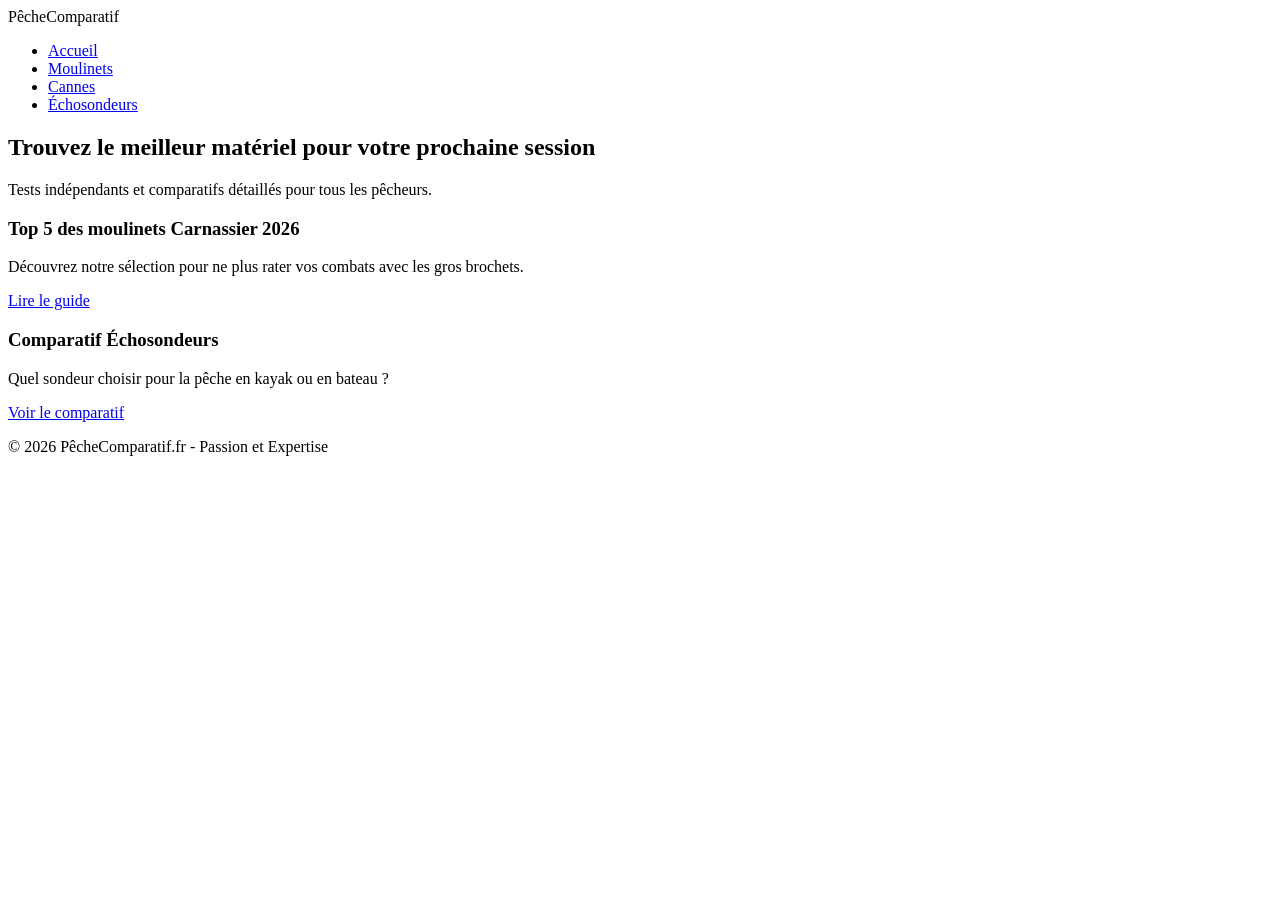
==== index.html @ f6b507af "Ajout de la page accueil" ====
<!DOCTYPE html>
<html lang="fr">
<head>
    <meta charset="UTF-8">
    <meta name="viewport" content="width=device-width, initial-scale=1.0">
    <title>Pêche Comparatif - Le guide du matériel de pêche</title>
    <meta name="description" content="Comparatifs et avis sur le meilleur matériel de pêche : cannes, moulinets et échosondeurs.">
    <!-- Lien vers le CSS dans le dossier assets -->
    <link rel="stylesheet" href="assets/css/style.css">
</head>
<body>

    <header>
        <nav>
            <div class="logo">Pêche<span>Comparatif</span></div>
            <ul>
                <li><a href="#">Accueil</a></li>
                <li><a href="#">Moulinets</a></li>
                <li><a href="#">Cannes</a></li>
                <li><a href="#">Échosondeurs</a></li>
            </ul>
        </nav>
    </header>

    <main>
        <section class="hero">
            <h1>Trouvez le meilleur matériel pour votre prochaine session</h1>
            <p>Tests indépendants et comparatifs détaillés pour tous les pêcheurs.</p>
        </section>

        <section class="articles-grid">
            <!-- Article 1 -->
            <article class="card">
                <div class="card-img" style="background-color: #ddd;">
                    <!-- <img src="assets/img/produits/moulinet.jpg" alt="Moulinet"> -->
                </div>
                <div class="card-content">
                    <h3>Top 5 des moulinets Carnassier 2026</h3>
                    <p>Découvrez notre sélection pour ne plus rater vos combats avec les gros brochets.</p>
                    <a href="articles/meilleur-moulinet-brochet.html" class="btn">Lire le guide</a>
                </div>
            </article>

            <!-- Article 2 -->
            <article class="card">
                <div class="card-img" style="background-color: #ccc;"></div>
                <div class="card-content">
                    <h3>Comparatif Échosondeurs</h3>
                    <p>Quel sondeur choisir pour la pêche en kayak ou en bateau ?</p>
                    <a href="#" class="btn">Voir le comparatif</a>
                </div>
            </article>
        </section>
    </main>

    <footer>
        <p>&copy; 2026 PêcheComparatif.fr - Passion et Expertise</p>
    </footer>

</body>
</html>
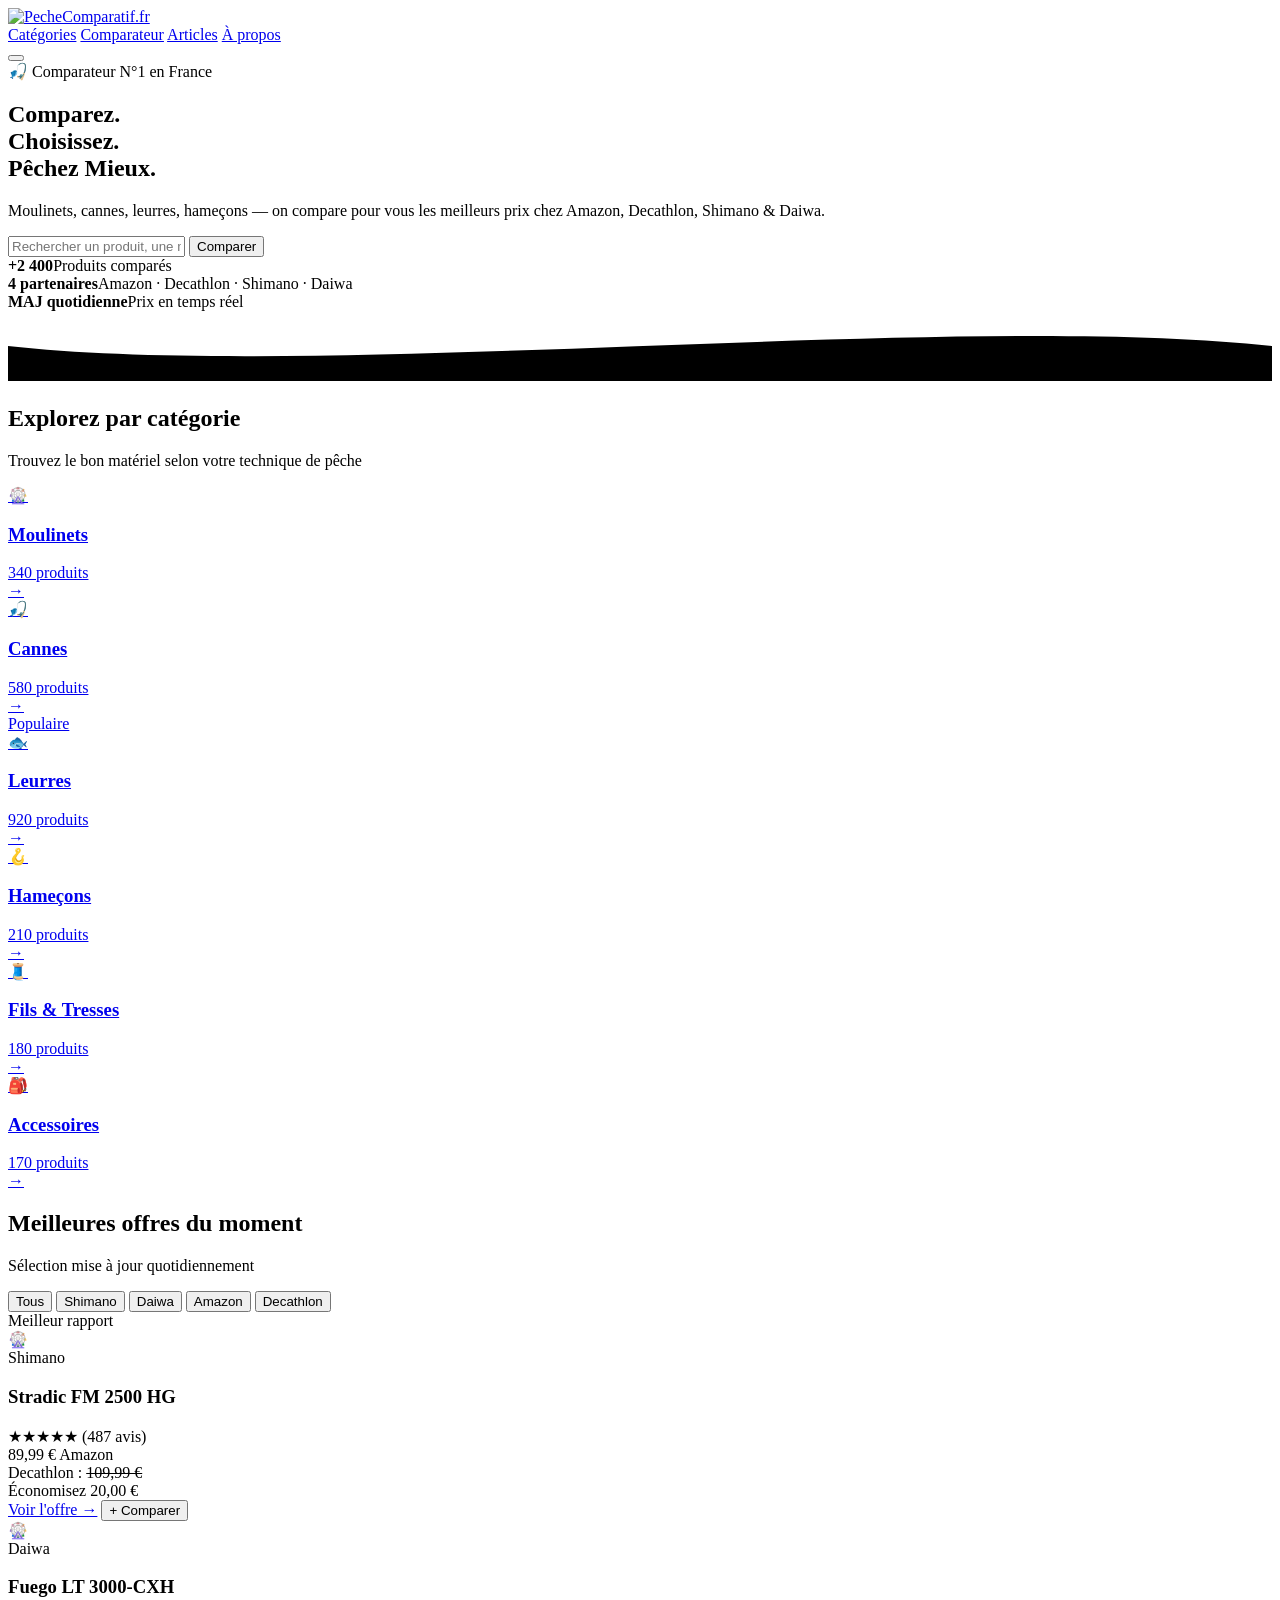
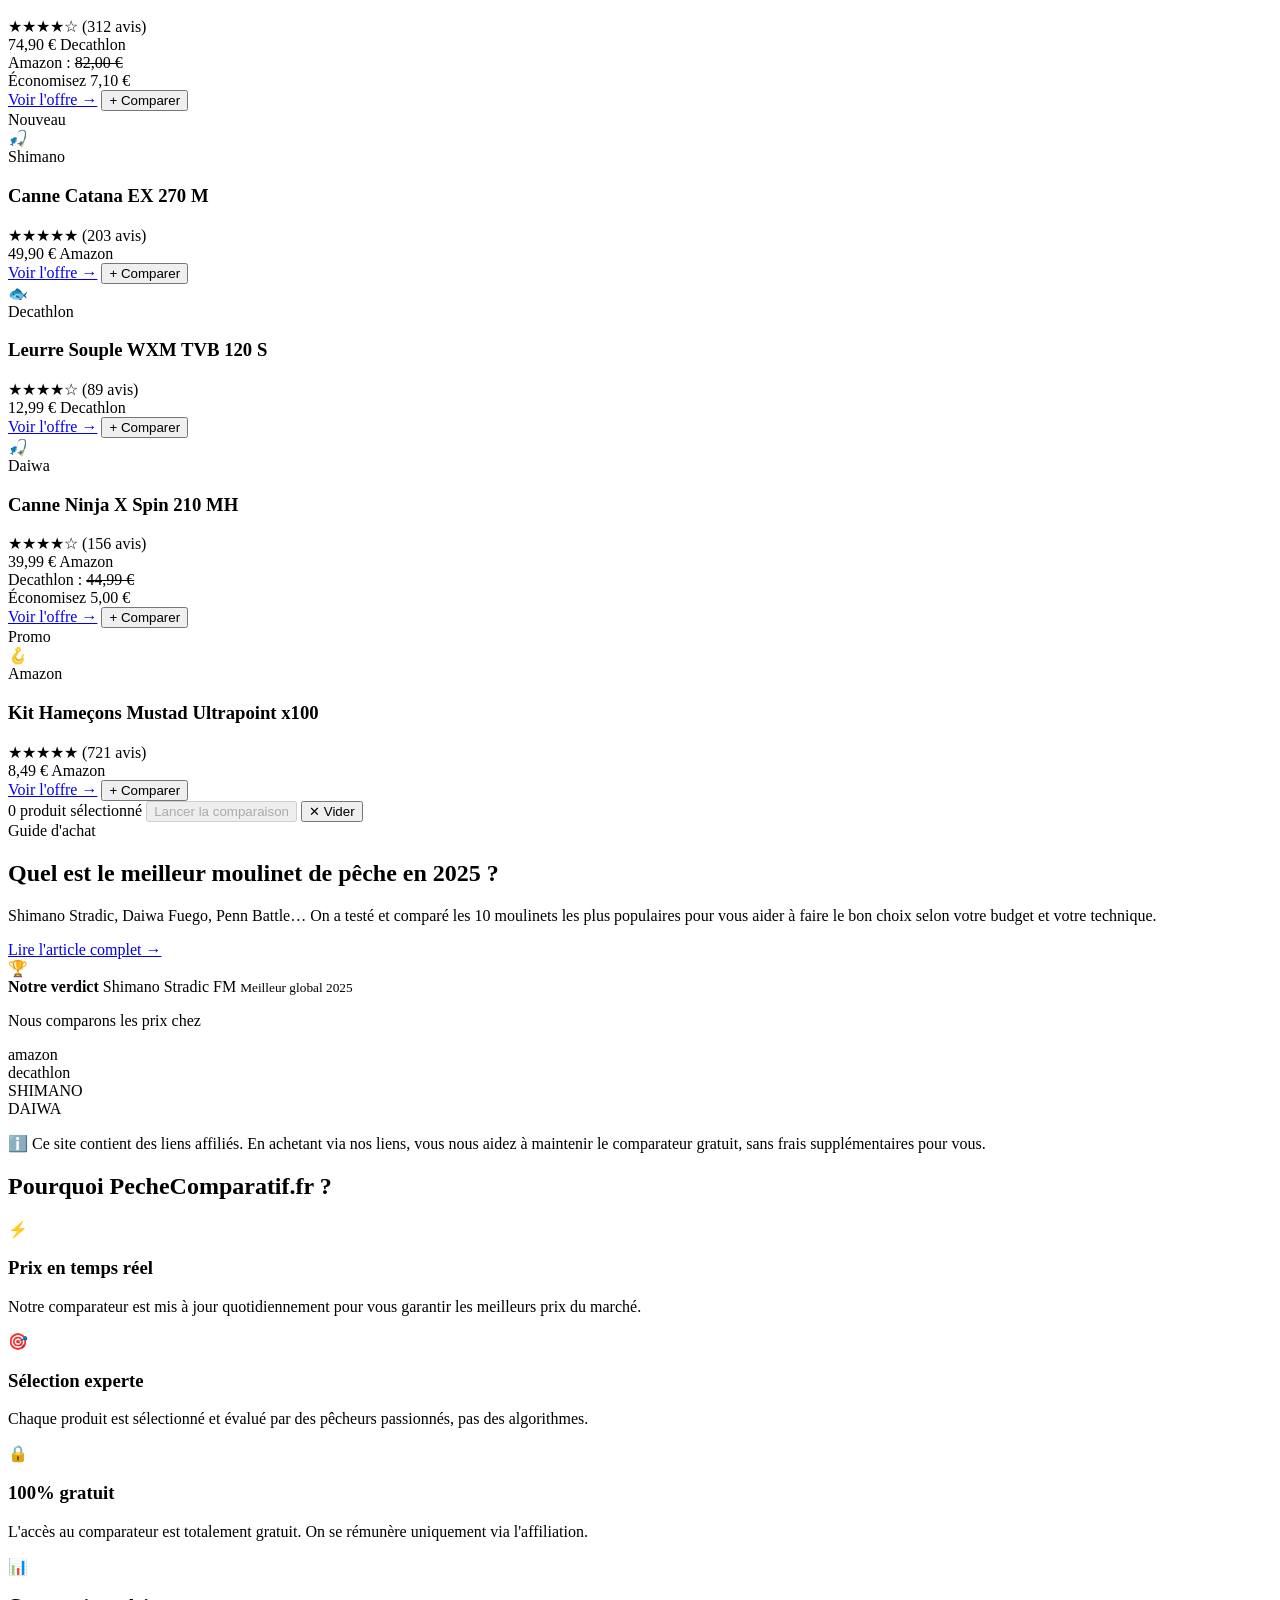
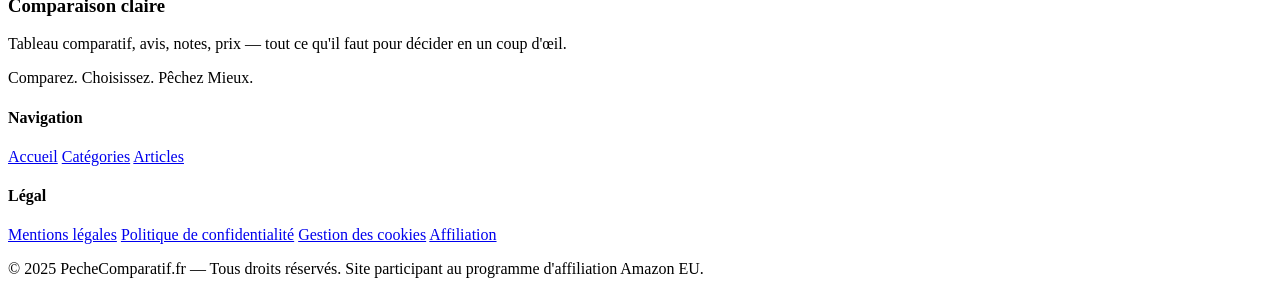
==== commit b51b51b0: "structuration initiale" ====
--- a/index.html
+++ b/index.html
@@ -1,61 +1,430 @@
 <!DOCTYPE html>
 <html lang="fr">
 <head>
-    <meta charset="UTF-8">
-    <meta name="viewport" content="width=device-width, initial-scale=1.0">
-    <title>Pêche Comparatif - Le guide du matériel de pêche</title>
-    <meta name="description" content="Comparatifs et avis sur le meilleur matériel de pêche : cannes, moulinets et échosondeurs.">
-    <!-- Lien vers le CSS dans le dossier assets -->
-    <link rel="stylesheet" href="assets/css/style.css">
+  <meta charset="UTF-8" />
+  <meta name="viewport" content="width=device-width, initial-scale=1.0" />
+  <title>PecheComparatif.fr — Comparez. Choisissez. Pêchez Mieux.</title>
+  <meta name="description" content="Le meilleur comparateur de matériel de pêche : moulinets, cannes, leurres. Comparez les prix Amazon, Decathlon, Shimano, Daiwa." />
+  <link rel="preconnect" href="https://fonts.googleapis.com" />
+  <link rel="preconnect" href="https://fonts.gstatic.com" crossorigin />
+  <link href="https://fonts.googleapis.com/css2?family=Barlow+Condensed:ital,wght@0,400;0,600;0,700;0,900;1,700&family=Barlow:wght@400;500;600&display=swap" rel="stylesheet" />
+  <link rel="stylesheet" href="assets/css/style.css" />
 </head>
 <body>
 
-    <header>
-        <nav>
-            <div class="logo">Pêche<span>Comparatif</span></div>
-            <ul>
-                <li><a href="#">Accueil</a></li>
-                <li><a href="#">Moulinets</a></li>
-                <li><a href="#">Cannes</a></li>
-                <li><a href="#">Échosondeurs</a></li>
-            </ul>
-        </nav>
-    </header>
-
-    <main>
-        <section class="hero">
-            <h1>Trouvez le meilleur matériel pour votre prochaine session</h1>
-            <p>Tests indépendants et comparatifs détaillés pour tous les pêcheurs.</p>
-        </section>
-
-        <section class="articles-grid">
-            <!-- Article 1 -->
-            <article class="card">
-                <div class="card-img" style="background-color: #ddd;">
-                    <!-- <img src="assets/img/produits/moulinet.jpg" alt="Moulinet"> -->
-                </div>
-                <div class="card-content">
-                    <h3>Top 5 des moulinets Carnassier 2026</h3>
-                    <p>Découvrez notre sélection pour ne plus rater vos combats avec les gros brochets.</p>
-                    <a href="articles/meilleur-moulinet-brochet.html" class="btn">Lire le guide</a>
-                </div>
-            </article>
-
-            <!-- Article 2 -->
-            <article class="card">
-                <div class="card-img" style="background-color: #ccc;"></div>
-                <div class="card-content">
-                    <h3>Comparatif Échosondeurs</h3>
-                    <p>Quel sondeur choisir pour la pêche en kayak ou en bateau ?</p>
-                    <a href="#" class="btn">Voir le comparatif</a>
-                </div>
-            </article>
-        </section>
-    </main>
-
-    <footer>
-        <p>&copy; 2026 PêcheComparatif.fr - Passion et Expertise</p>
-    </footer>
-
+  <!-- ═══════════════════════════════════════════
+       HEADER / NAV
+  ═══════════════════════════════════════════ -->
+  <header class="site-header">
+    <div class="container header-inner">
+      <a href="index.html" class="logo-link">
+        <img src="assets/img/logo/logo.png" alt="PecheComparatif.fr" class="logo" />
+      </a>
+      <nav class="main-nav" id="main-nav">
+        <a href="#categories">Catégories</a>
+        <a href="#comparateur">Comparateur</a>
+        <a href="articles/meilleur-mouli.html">Articles</a>
+        <a href="#apropos">À propos</a>
+      </nav>
+      <button class="nav-toggle" id="nav-toggle" aria-label="Menu">
+        <span></span><span></span><span></span>
+      </button>
+    </div>
+  </header>
+
+  <!-- ═══════════════════════════════════════════
+       HERO
+  ═══════════════════════════════════════════ -->
+  <section class="hero">
+    <div class="hero-bg-pattern"></div>
+    <div class="container hero-inner">
+      <div class="hero-badge">🎣 Comparateur N°1 en France</div>
+      <h1 class="hero-title">
+        Comparez.<br />
+        <span class="accent">Choisissez.</span><br />
+        Pêchez Mieux.
+      </h1>
+      <p class="hero-sub">
+        Moulinets, cannes, leurres, hameçons — on compare pour vous les meilleurs prix
+        chez Amazon, Decathlon, Shimano &amp; Daiwa.
+      </p>
+      <div class="hero-search">
+        <input type="text" id="search-input" placeholder="Rechercher un produit, une marque…" autocomplete="off" />
+        <button class="btn-primary" id="search-btn">Comparer</button>
+      </div>
+      <div class="hero-stats">
+        <div class="stat"><strong>+2 400</strong><span>Produits comparés</span></div>
+        <div class="stat-sep"></div>
+        <div class="stat"><strong>4 partenaires</strong><span>Amazon · Decathlon · Shimano · Daiwa</span></div>
+        <div class="stat-sep"></div>
+        <div class="stat"><strong>MAJ quotidienne</strong><span>Prix en temps réel</span></div>
+      </div>
+    </div>
+    <div class="hero-wave">
+      <svg viewBox="0 0 1440 80" preserveAspectRatio="none"><path d="M0,40 C360,80 1080,0 1440,40 L1440,80 L0,80 Z" fill="var(--bg)"/></svg>
+    </div>
+  </section>
+
+  <!-- ═══════════════════════════════════════════
+       CATÉGORIES
+  ═══════════════════════════════════════════ -->
+  <section class="section categories" id="categories">
+    <div class="container">
+      <div class="section-header">
+        <h2>Explorez par catégorie</h2>
+        <p>Trouvez le bon matériel selon votre technique de pêche</p>
+      </div>
+      <div class="categories-grid">
+        <a href="#" class="cat-card" data-cat="moulinets">
+          <div class="cat-icon">🎡</div>
+          <h3>Moulinets</h3>
+          <span class="cat-count">340 produits</span>
+          <div class="cat-arrow">→</div>
+        </a>
+        <a href="#" class="cat-card" data-cat="cannes">
+          <div class="cat-icon">🎣</div>
+          <h3>Cannes</h3>
+          <span class="cat-count">580 produits</span>
+          <div class="cat-arrow">→</div>
+        </a>
+        <a href="#" class="cat-card featured" data-cat="leurres">
+          <div class="cat-badge">Populaire</div>
+          <div class="cat-icon">🐟</div>
+          <h3>Leurres</h3>
+          <span class="cat-count">920 produits</span>
+          <div class="cat-arrow">→</div>
+        </a>
+        <a href="#" class="cat-card" data-cat="hamecons">
+          <div class="cat-icon">🪝</div>
+          <h3>Hameçons</h3>
+          <span class="cat-count">210 produits</span>
+          <div class="cat-arrow">→</div>
+        </a>
+        <a href="#" class="cat-card" data-cat="fils">
+          <div class="cat-icon">🧵</div>
+          <h3>Fils &amp; Tresses</h3>
+          <span class="cat-count">180 produits</span>
+          <div class="cat-arrow">→</div>
+        </a>
+        <a href="#" class="cat-card" data-cat="accessoires">
+          <div class="cat-icon">🎒</div>
+          <h3>Accessoires</h3>
+          <span class="cat-count">170 produits</span>
+          <div class="cat-arrow">→</div>
+        </a>
+      </div>
+    </div>
+  </section>
+
+  <!-- ═══════════════════════════════════════════
+       COMPARATEUR PRODUITS (section dynamique)
+  ═══════════════════════════════════════════ -->
+  <section class="section comparateur-section" id="comparateur">
+    <div class="container">
+      <div class="section-header">
+        <h2>Meilleures offres du moment</h2>
+        <p>Sélection mise à jour quotidiennement</p>
+      </div>
+
+      <!-- Filtres -->
+      <div class="filters-bar">
+        <button class="filter-btn active" data-filter="all">Tous</button>
+        <button class="filter-btn" data-filter="shimano">Shimano</button>
+        <button class="filter-btn" data-filter="daiwa">Daiwa</button>
+        <button class="filter-btn" data-filter="amazon">Amazon</button>
+        <button class="filter-btn" data-filter="decathlon">Decathlon</button>
+      </div>
+
+      <!-- Grille produits -->
+      <div class="products-grid" id="products-grid">
+
+        <!-- Carte produit 1 -->
+        <article class="product-card" data-brand="shimano">
+          <div class="product-badge best">Meilleur rapport</div>
+          <div class="product-img-wrap">
+            <img src="assets/img/produits/placeholder.jpg" alt="Shimano Stradic" class="product-img" onerror="this.style.display='none'" />
+            <div class="product-img-placeholder">🎡</div>
+          </div>
+          <div class="product-body">
+            <div class="product-brand shimano">Shimano</div>
+            <h3 class="product-name">Stradic FM 2500 HG</h3>
+            <div class="product-rating">
+              <span class="stars">★★★★★</span>
+              <span class="rating-count">(487 avis)</span>
+            </div>
+            <div class="product-prices">
+              <div class="price-best">
+                <span class="price-amount">89,99 €</span>
+                <span class="price-retailer">Amazon</span>
+              </div>
+              <div class="price-compare">
+                <span>Decathlon : <s>109,99 €</s></span>
+              </div>
+            </div>
+            <div class="product-saving">Économisez 20,00 €</div>
+          </div>
+          <div class="product-footer">
+            <a href="#" class="btn-product" rel="nofollow sponsored">Voir l'offre →</a>
+            <button class="btn-compare-add" title="Ajouter à la comparaison">+ Comparer</button>
+          </div>
+        </article>
+
+        <!-- Carte produit 2 -->
+        <article class="product-card" data-brand="daiwa">
+          <div class="product-img-wrap">
+            <div class="product-img-placeholder">🎡</div>
+          </div>
+          <div class="product-body">
+            <div class="product-brand daiwa">Daiwa</div>
+            <h3 class="product-name">Fuego LT 3000-CXH</h3>
+            <div class="product-rating">
+              <span class="stars">★★★★☆</span>
+              <span class="rating-count">(312 avis)</span>
+            </div>
+            <div class="product-prices">
+              <div class="price-best">
+                <span class="price-amount">74,90 €</span>
+                <span class="price-retailer">Decathlon</span>
+              </div>
+              <div class="price-compare">
+                <span>Amazon : <s>82,00 €</s></span>
+              </div>
+            </div>
+            <div class="product-saving">Économisez 7,10 €</div>
+          </div>
+          <div class="product-footer">
+            <a href="#" class="btn-product" rel="nofollow sponsored">Voir l'offre →</a>
+            <button class="btn-compare-add" title="Ajouter à la comparaison">+ Comparer</button>
+          </div>
+        </article>
+
+        <!-- Carte produit 3 -->
+        <article class="product-card" data-brand="shimano">
+          <div class="product-badge new">Nouveau</div>
+          <div class="product-img-wrap">
+            <div class="product-img-placeholder">🎣</div>
+          </div>
+          <div class="product-body">
+            <div class="product-brand shimano">Shimano</div>
+            <h3 class="product-name">Canne Catana EX 270 M</h3>
+            <div class="product-rating">
+              <span class="stars">★★★★★</span>
+              <span class="rating-count">(203 avis)</span>
+            </div>
+            <div class="product-prices">
+              <div class="price-best">
+                <span class="price-amount">49,90 €</span>
+                <span class="price-retailer">Amazon</span>
+              </div>
+            </div>
+          </div>
+          <div class="product-footer">
+            <a href="#" class="btn-product" rel="nofollow sponsored">Voir l'offre →</a>
+            <button class="btn-compare-add" title="Ajouter à la comparaison">+ Comparer</button>
+          </div>
+        </article>
+
+        <!-- Carte produit 4 -->
+        <article class="product-card" data-brand="decathlon">
+          <div class="product-img-wrap">
+            <div class="product-img-placeholder">🐟</div>
+          </div>
+          <div class="product-body">
+            <div class="product-brand decathlon">Decathlon</div>
+            <h3 class="product-name">Leurre Souple WXM TVB 120 S</h3>
+            <div class="product-rating">
+              <span class="stars">★★★★☆</span>
+              <span class="rating-count">(89 avis)</span>
+            </div>
+            <div class="product-prices">
+              <div class="price-best">
+                <span class="price-amount">12,99 €</span>
+                <span class="price-retailer">Decathlon</span>
+              </div>
+            </div>
+          </div>
+          <div class="product-footer">
+            <a href="#" class="btn-product" rel="nofollow sponsored">Voir l'offre →</a>
+            <button class="btn-compare-add" title="Ajouter à la comparaison">+ Comparer</button>
+          </div>
+        </article>
+
+        <!-- Carte produit 5 -->
+        <article class="product-card" data-brand="daiwa">
+          <div class="product-img-wrap">
+            <div class="product-img-placeholder">🎣</div>
+          </div>
+          <div class="product-body">
+            <div class="product-brand daiwa">Daiwa</div>
+            <h3 class="product-name">Canne Ninja X Spin 210 MH</h3>
+            <div class="product-rating">
+              <span class="stars">★★★★☆</span>
+              <span class="rating-count">(156 avis)</span>
+            </div>
+            <div class="product-prices">
+              <div class="price-best">
+                <span class="price-amount">39,99 €</span>
+                <span class="price-retailer">Amazon</span>
+              </div>
+              <div class="price-compare">
+                <span>Decathlon : <s>44,99 €</s></span>
+              </div>
+            </div>
+            <div class="product-saving">Économisez 5,00 €</div>
+          </div>
+          <div class="product-footer">
+            <a href="#" class="btn-product" rel="nofollow sponsored">Voir l'offre →</a>
+            <button class="btn-compare-add" title="Ajouter à la comparaison">+ Comparer</button>
+          </div>
+        </article>
+
+        <!-- Carte produit 6 -->
+        <article class="product-card" data-brand="amazon">
+          <div class="product-badge deal">Promo</div>
+          <div class="product-img-wrap">
+            <div class="product-img-placeholder">🪝</div>
+          </div>
+          <div class="product-body">
+            <div class="product-brand amazon">Amazon</div>
+            <h3 class="product-name">Kit Hameçons Mustad Ultrapoint x100</h3>
+            <div class="product-rating">
+              <span class="stars">★★★★★</span>
+              <span class="rating-count">(721 avis)</span>
+            </div>
+            <div class="product-prices">
+              <div class="price-best">
+                <span class="price-amount">8,49 €</span>
+                <span class="price-retailer">Amazon</span>
+              </div>
+            </div>
+          </div>
+          <div class="product-footer">
+            <a href="#" class="btn-product" rel="nofollow sponsored">Voir l'offre →</a>
+            <button class="btn-compare-add" title="Ajouter à la comparaison">+ Comparer</button>
+          </div>
+        </article>
+
+      </div>
+
+      <!-- Barre de comparaison flottante -->
+      <div class="compare-bar" id="compare-bar">
+        <div class="compare-bar-inner">
+          <span class="compare-count" id="compare-count">0 produit sélectionné</span>
+          <button class="btn-primary" id="compare-launch" disabled>Lancer la comparaison</button>
+          <button class="compare-clear" id="compare-clear">✕ Vider</button>
+        </div>
+      </div>
+
+    </div>
+  </section>
+
+  <!-- ═══════════════════════════════════════════
+       ARTICLE MIS EN AVANT
+  ═══════════════════════════════════════════ -->
+  <section class="section article-highlight">
+    <div class="container">
+      <div class="article-highlight-inner">
+        <div class="article-highlight-text">
+          <div class="label-tag">Guide d'achat</div>
+          <h2>Quel est le meilleur moulinet de pêche en 2025 ?</h2>
+          <p>Shimano Stradic, Daiwa Fuego, Penn Battle… On a testé et comparé les 10 moulinets les plus populaires pour vous aider à faire le bon choix selon votre budget et votre technique.</p>
+          <a href="articles/meilleur-mouli.html" class="btn-outline">Lire l'article complet →</a>
+        </div>
+        <div class="article-highlight-visual">
+          <div class="article-highlight-card">
+            <div class="ahc-emoji">🏆</div>
+            <div class="ahc-text">
+              <strong>Notre verdict</strong>
+              <span>Shimano Stradic FM</span>
+              <small>Meilleur global 2025</small>
+            </div>
+          </div>
+        </div>
+      </div>
+    </div>
+  </section>
+
+  <!-- ═══════════════════════════════════════════
+       PARTENAIRES / CONFIANCE
+  ═══════════════════════════════════════════ -->
+  <section class="section partners-section">
+    <div class="container">
+      <p class="partners-label">Nous comparons les prix chez</p>
+      <div class="partners-logos">
+        <div class="partner-logo amazon-logo">amazon</div>
+        <div class="partner-logo decathlon-logo">decathlon</div>
+        <div class="partner-logo shimano-logo">SHIMANO</div>
+        <div class="partner-logo daiwa-logo">DAIWA</div>
+      </div>
+      <p class="affiliate-notice">
+        ℹ️ Ce site contient des liens affiliés. En achetant via nos liens, vous nous aidez à maintenir le comparateur gratuit, sans frais supplémentaires pour vous.
+      </p>
+    </div>
+  </section>
+
+  <!-- ═══════════════════════════════════════════
+       POURQUOI NOUS
+  ═══════════════════════════════════════════ -->
+  <section class="section why-section" id="apropos">
+    <div class="container">
+      <div class="section-header">
+        <h2>Pourquoi PecheComparatif.fr ?</h2>
+      </div>
+      <div class="why-grid">
+        <div class="why-card">
+          <div class="why-icon">⚡</div>
+          <h3>Prix en temps réel</h3>
+          <p>Notre comparateur est mis à jour quotidiennement pour vous garantir les meilleurs prix du marché.</p>
+        </div>
+        <div class="why-card">
+          <div class="why-icon">🎯</div>
+          <h3>Sélection experte</h3>
+          <p>Chaque produit est sélectionné et évalué par des pêcheurs passionnés, pas des algorithmes.</p>
+        </div>
+        <div class="why-card">
+          <div class="why-icon">🔒</div>
+          <h3>100% gratuit</h3>
+          <p>L'accès au comparateur est totalement gratuit. On se rémunère uniquement via l'affiliation.</p>
+        </div>
+        <div class="why-card">
+          <div class="why-icon">📊</div>
+          <h3>Comparaison claire</h3>
+          <p>Tableau comparatif, avis, notes, prix — tout ce qu'il faut pour décider en un coup d'œil.</p>
+        </div>
+      </div>
+    </div>
+  </section>
+
+  <!-- ═══════════════════════════════════════════
+       FOOTER
+  ═══════════════════════════════════════════ -->
+  <footer class="site-footer">
+    <div class="container footer-inner">
+      <div class="footer-brand">
+        <img src="assets/img/logo/logo.png" alt="PecheComparatif.fr" class="footer-logo" onerror="this.style.display='none'" />
+        <p>Comparez. Choisissez. Pêchez Mieux.</p>
+      </div>
+      <div class="footer-links">
+        <h4>Navigation</h4>
+        <a href="index.html">Accueil</a>
+        <a href="#categories">Catégories</a>
+        <a href="articles/meilleur-mouli.html">Articles</a>
+      </div>
+      <div class="footer-links">
+        <h4>Légal</h4>
+        <a href="#">Mentions légales</a>
+        <a href="#">Politique de confidentialité</a>
+        <a href="#">Gestion des cookies</a>
+        <a href="#">Affiliation</a>
+      </div>
+    </div>
+    <div class="footer-bottom">
+      <div class="container">
+        <p>© 2025 PecheComparatif.fr — Tous droits réservés. Site participant au programme d'affiliation Amazon EU.</p>
+      </div>
+    </div>
+  </footer>
+
+  <script src="assets/js/main.js"></script>
 </body>
-</html>+</html>
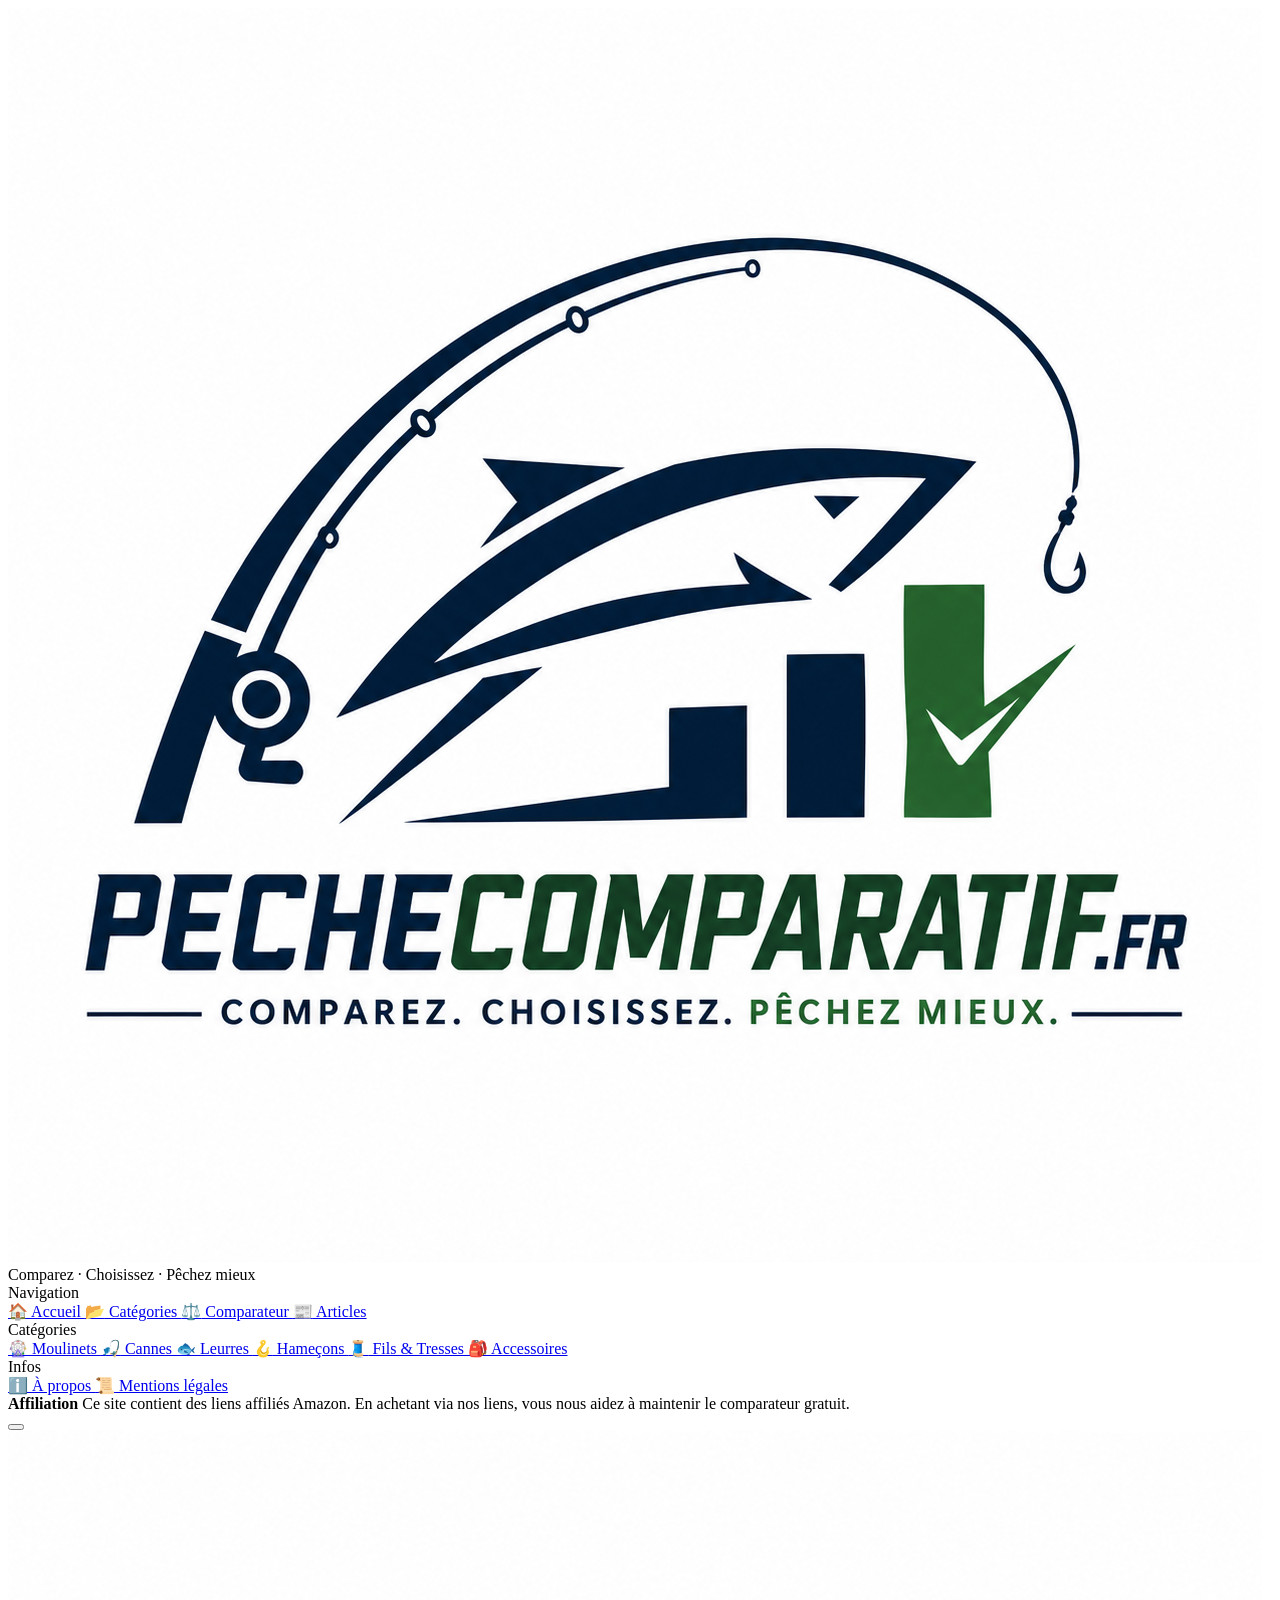
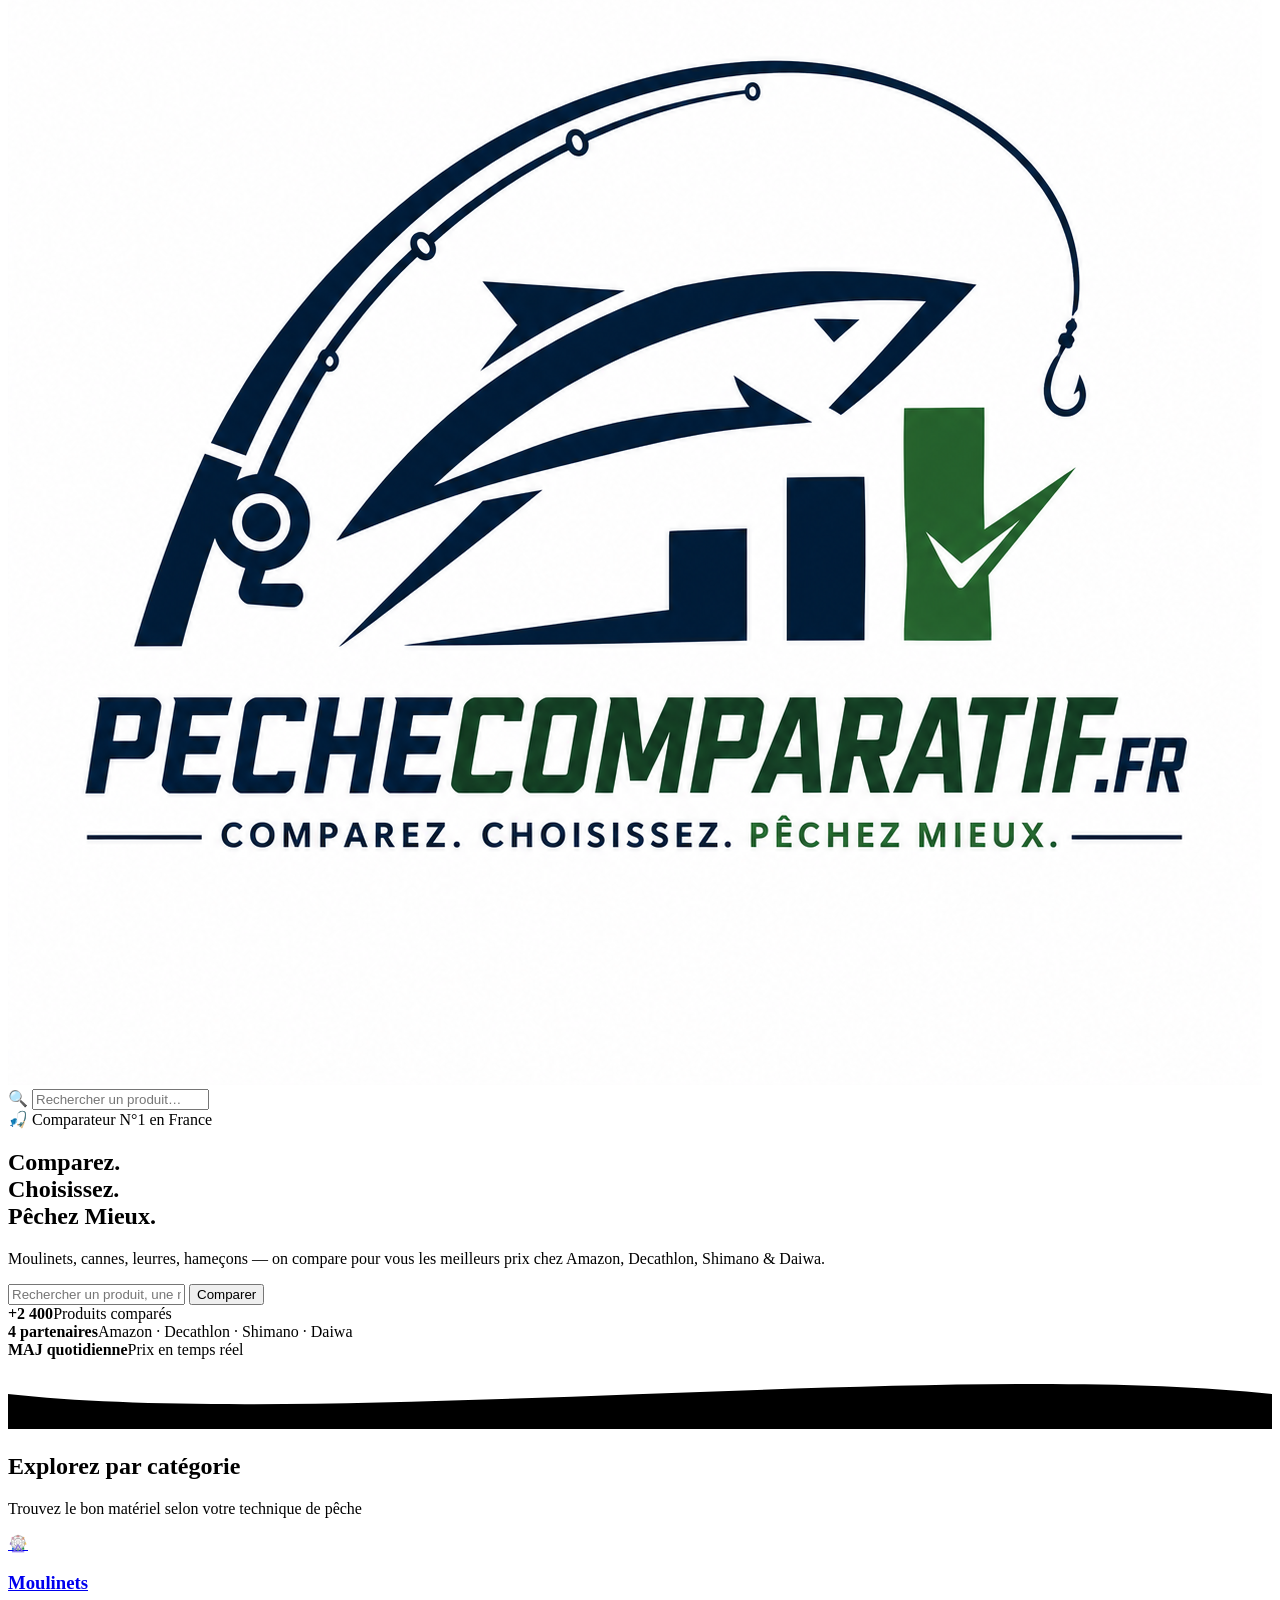
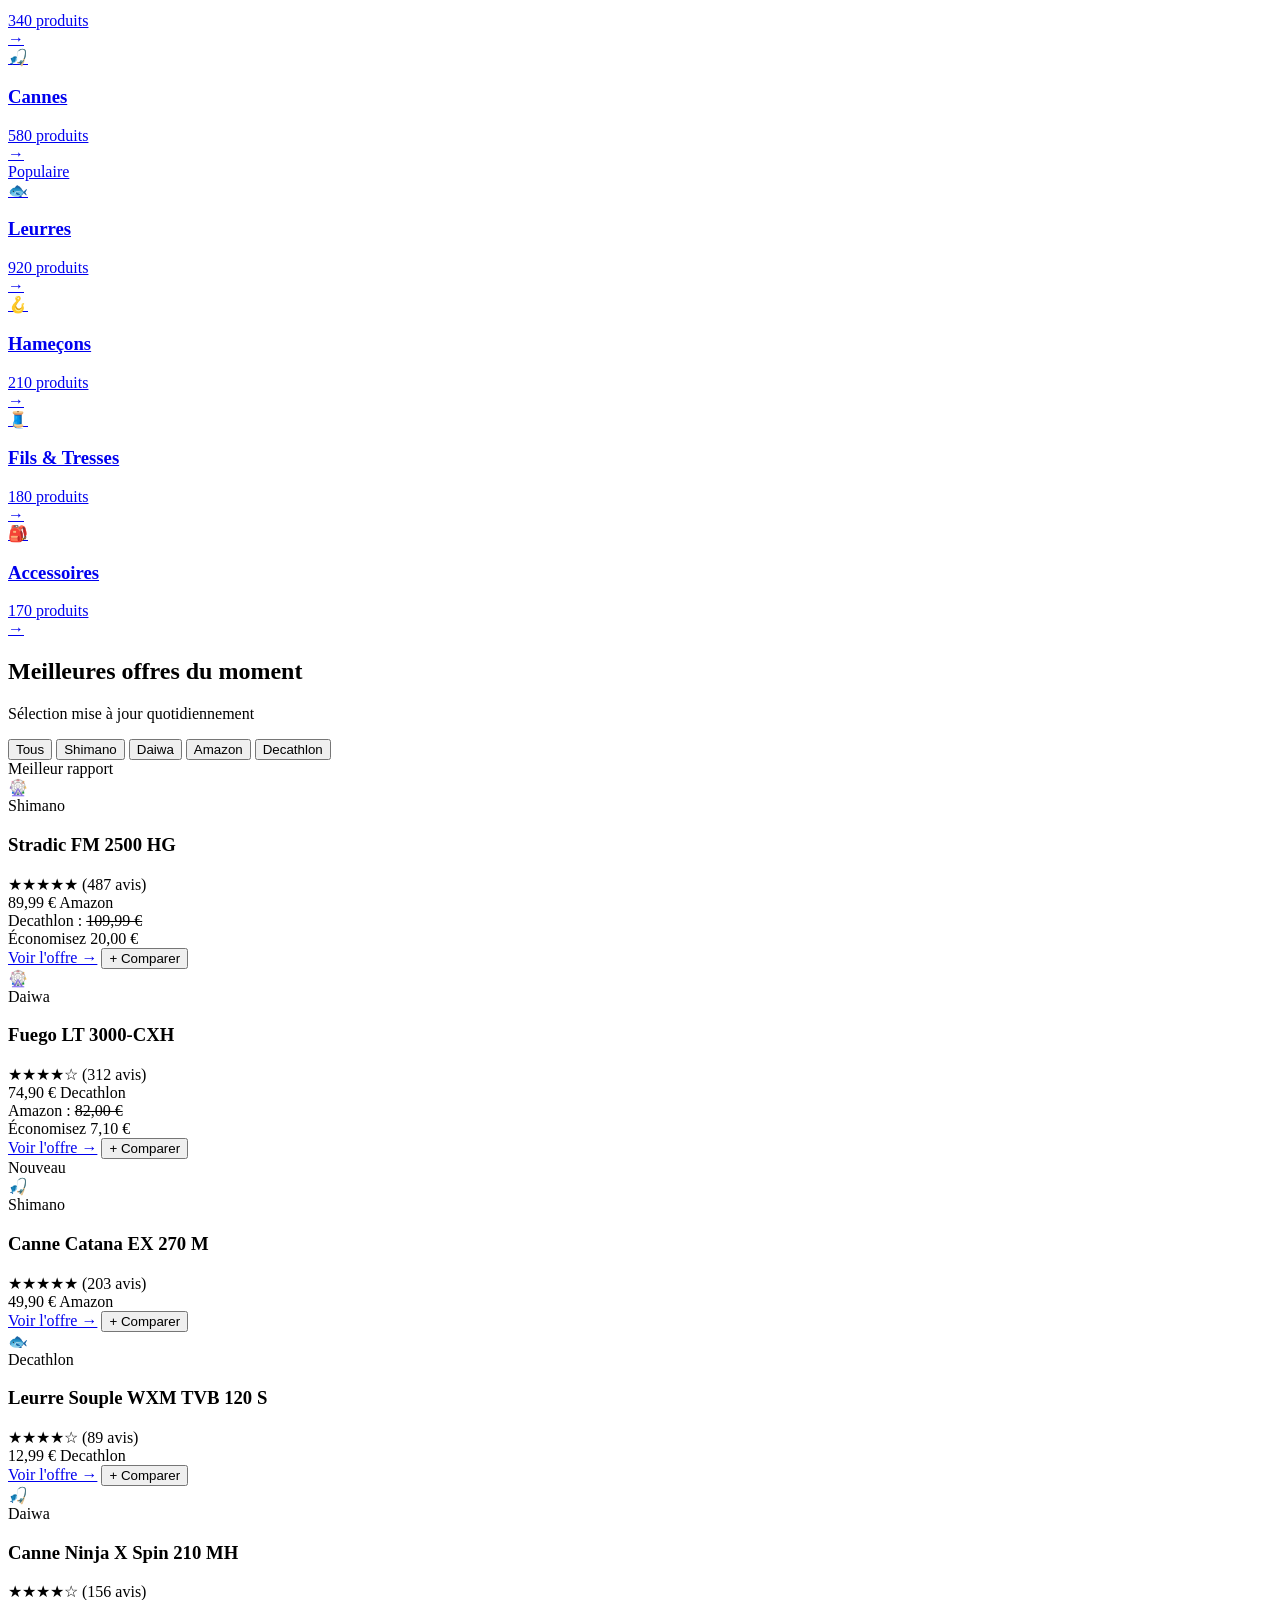
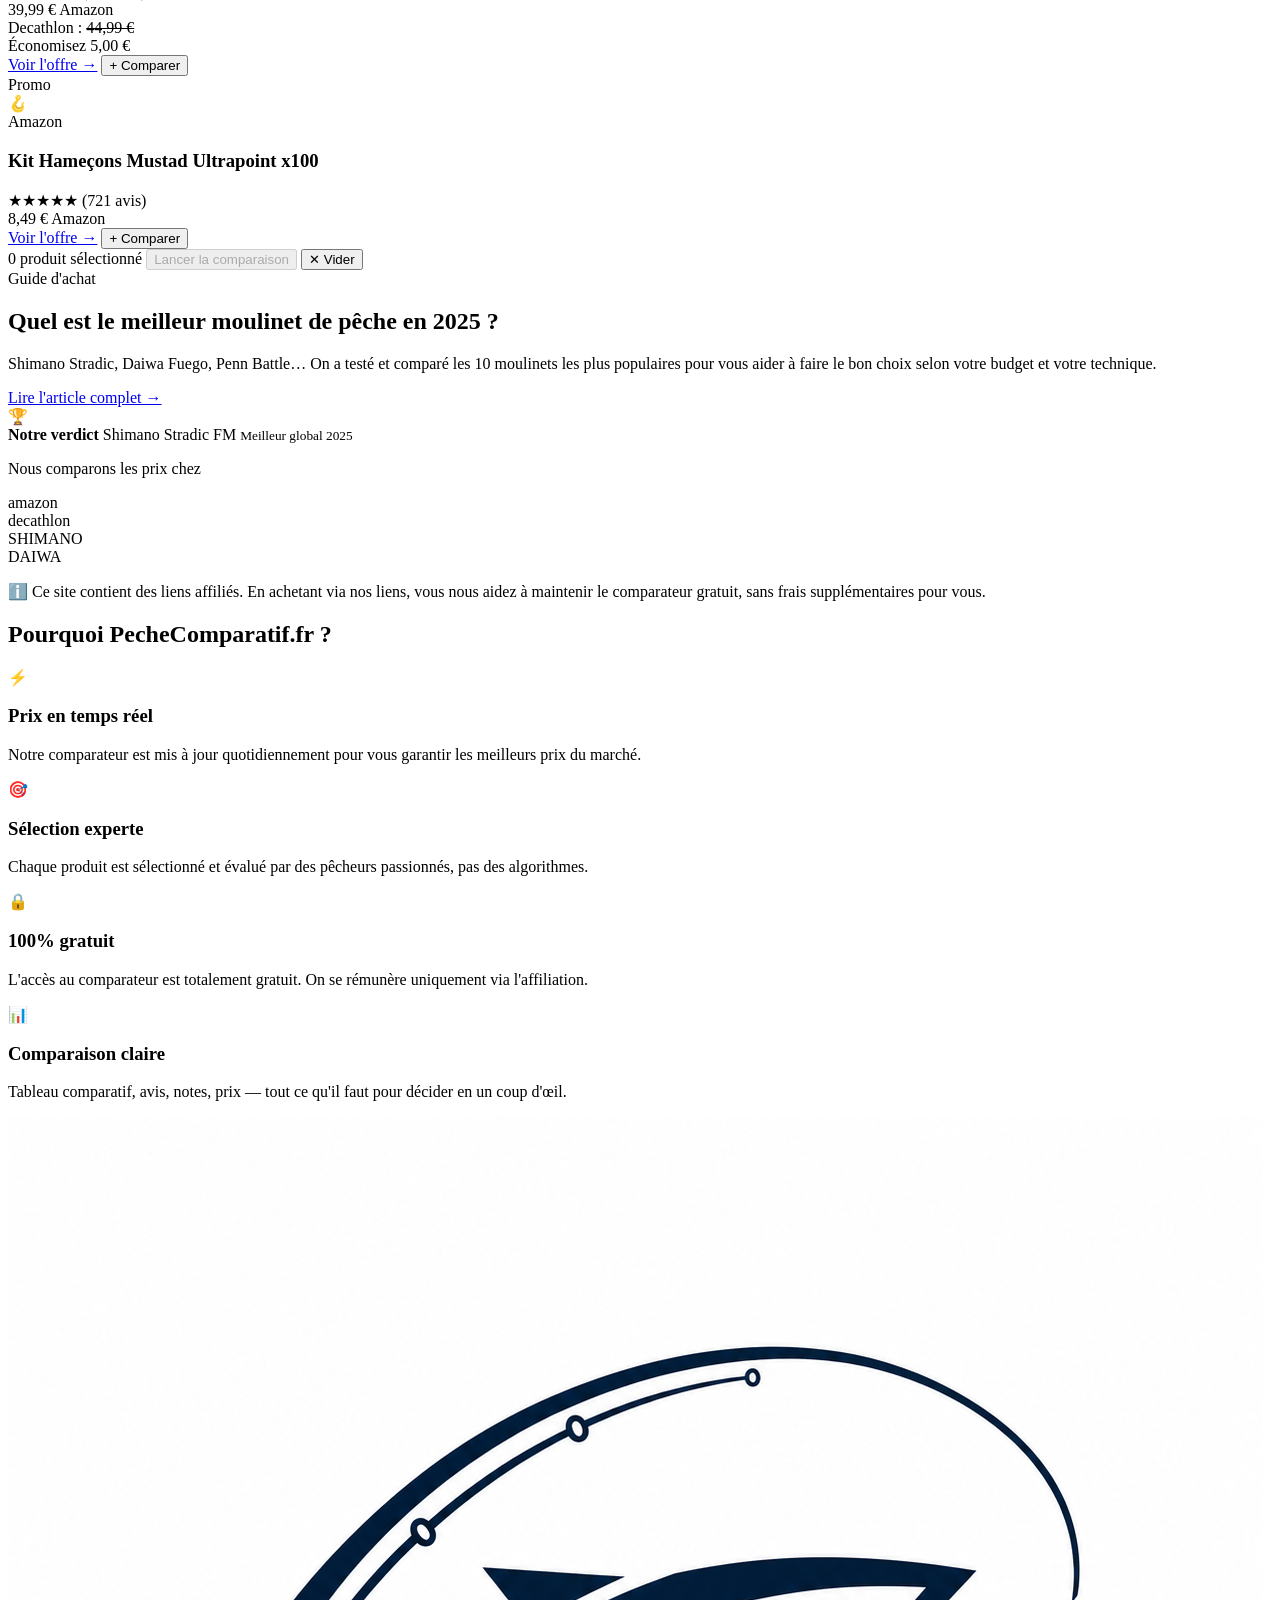
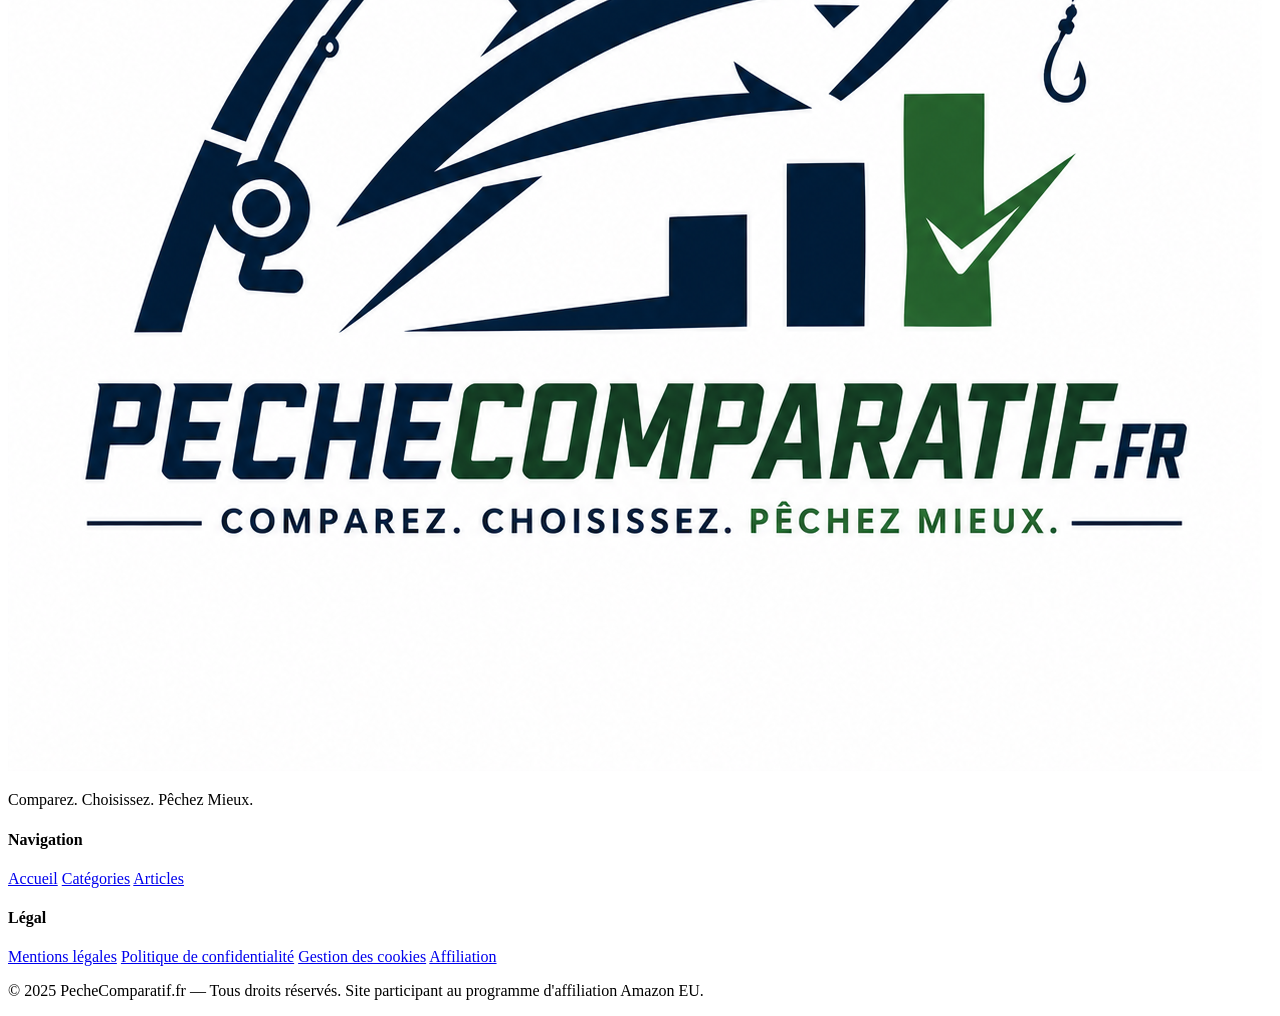
==== commit 5d3610ab: "Barre latérale" ====
--- a/index.html
+++ b/index.html
@@ -13,22 +13,137 @@
 <body>
 
   <!-- ═══════════════════════════════════════════
-       HEADER / NAV
+       OVERLAY (ferme la sidebar)
+  ═══════════════════════════════════════════ -->
+  <div class="sidebar-overlay" id="sidebar-overlay"></div>
+
+  <!-- ═══════════════════════════════════════════
+       SIDEBAR NAV VERTICALE (gauche)
+  ═══════════════════════════════════════════ -->
+  <aside class="site-sidebar" id="site-sidebar" role="navigation" aria-label="Menu principal">
+
+    <!-- Logo grand dans la sidebar -->
+    <div class="sidebar-logo-zone">
+      <a href="index.html">
+        <img
+          src="assets/img/logo/logo.png"
+          alt="PecheComparatif.fr"
+          class="sidebar-logo"
+          onerror="this.style.display='none'; this.nextElementSibling.style.display='block';"
+        />
+        <div class="sidebar-logo-text" style="display:none;">
+          Peche<span>Comparatif</span>.fr
+        </div>
+      </a>
+      <div class="sidebar-logo-tagline">Comparez · Choisissez · Pêchez mieux</div>
+    </div>
+
+    <!-- Navigation verticale -->
+    <nav class="sidebar-nav">
+      <div class="sidebar-nav-label">Navigation</div>
+
+      <a href="index.html" class="active">
+        <span class="nav-icon">🏠</span>
+        Accueil
+      </a>
+      <a href="#categories">
+        <span class="nav-icon">📂</span>
+        Catégories
+      </a>
+      <a href="#comparateur">
+        <span class="nav-icon">⚖️</span>
+        Comparateur
+      </a>
+      <a href="articles/meilleur-moulinet.html">
+        <span class="nav-icon">📰</span>
+        Articles
+      </a>
+
+      <div class="sidebar-divider"></div>
+      <div class="sidebar-nav-label">Catégories</div>
+
+      <a href="#">
+        <span class="nav-icon">🎡</span>
+        Moulinets
+      </a>
+      <a href="#">
+        <span class="nav-icon">🎣</span>
+        Cannes
+      </a>
+      <a href="#">
+        <span class="nav-icon">🐟</span>
+        Leurres
+      </a>
+      <a href="#">
+        <span class="nav-icon">🪝</span>
+        Hameçons
+      </a>
+      <a href="#">
+        <span class="nav-icon">🧵</span>
+        Fils &amp; Tresses
+      </a>
+      <a href="#">
+        <span class="nav-icon">🎒</span>
+        Accessoires
+      </a>
+
+      <div class="sidebar-divider"></div>
+      <div class="sidebar-nav-label">Infos</div>
+
+      <a href="#apropos">
+        <span class="nav-icon">ℹ️</span>
+        À propos
+      </a>
+      <a href="#">
+        <span class="nav-icon">📜</span>
+        Mentions légales
+      </a>
+    </nav>
+
+    <!-- Pied de sidebar -->
+    <div class="sidebar-footer">
+      <strong>Affiliation</strong>
+      Ce site contient des liens affiliés Amazon. En achetant via nos liens, vous nous aidez à maintenir le comparateur gratuit.
+    </div>
+
+  </aside>
+
+  <!-- ═══════════════════════════════════════════
+       TOPBAR (fixe en haut)
   ═══════════════════════════════════════════ -->
   <header class="site-header">
     <div class="container header-inner">
-      <a href="index.html" class="logo-link">
-        <img src="assets/img/logo/logo.png" alt="PecheComparatif.fr" class="logo" />
-      </a>
-      <nav class="main-nav" id="main-nav">
-        <a href="#categories">Catégories</a>
-        <a href="#comparateur">Comparateur</a>
-        <a href="articles/meilleur-mouli.html">Articles</a>
-        <a href="#apropos">À propos</a>
-      </nav>
-      <button class="nav-toggle" id="nav-toggle" aria-label="Menu">
+
+      <!-- Bouton hamburger -->
+      <button class="nav-toggle" id="nav-toggle" aria-label="Ouvrir le menu" aria-controls="site-sidebar">
         <span></span><span></span><span></span>
       </button>
+
+      <!-- Logo dans la topbar -->
+      <a href="index.html" class="header-logo-link">
+        <img
+          src="assets/img/logo/logo.png"
+          alt="PecheComparatif.fr"
+          class="header-logo"
+          onerror="this.style.display='none'; this.nextElementSibling.style.display='inline';"
+        />
+        <span class="header-logo-text" style="display:none;">Peche<span>Comparatif</span>.fr</span>
+      </a>
+
+      <!-- Actions à droite -->
+      <div class="header-actions">
+        <div class="header-search-wrap">
+          <span class="header-search-icon">🔍</span>
+          <input
+            type="text"
+            id="header-search-input"
+            placeholder="Rechercher un produit…"
+            autocomplete="off"
+            aria-label="Rechercher"
+          />
+        </div>
+      </div>
+
     </div>
   </header>
 
@@ -117,7 +232,7 @@
   </section>
 
   <!-- ═══════════════════════════════════════════
-       COMPARATEUR PRODUITS (section dynamique)
+       COMPARATEUR PRODUITS
   ═══════════════════════════════════════════ -->
   <section class="section comparateur-section" id="comparateur">
     <div class="container">
@@ -126,7 +241,6 @@
         <p>Sélection mise à jour quotidiennement</p>
       </div>
 
-      <!-- Filtres -->
       <div class="filters-bar">
         <button class="filter-btn active" data-filter="all">Tous</button>
         <button class="filter-btn" data-filter="shimano">Shimano</button>
@@ -135,10 +249,8 @@
         <button class="filter-btn" data-filter="decathlon">Decathlon</button>
       </div>
 
-      <!-- Grille produits -->
       <div class="products-grid" id="products-grid">
 
-        <!-- Carte produit 1 -->
         <article class="product-card" data-brand="shimano">
           <div class="product-badge best">Meilleur rapport</div>
           <div class="product-img-wrap">
@@ -157,9 +269,7 @@
                 <span class="price-amount">89,99 €</span>
                 <span class="price-retailer">Amazon</span>
               </div>
-              <div class="price-compare">
-                <span>Decathlon : <s>109,99 €</s></span>
-              </div>
+              <div class="price-compare"><span>Decathlon : <s>109,99 €</s></span></div>
             </div>
             <div class="product-saving">Économisez 20,00 €</div>
           </div>
@@ -169,7 +279,6 @@
           </div>
         </article>
 
-        <!-- Carte produit 2 -->
         <article class="product-card" data-brand="daiwa">
           <div class="product-img-wrap">
             <div class="product-img-placeholder">🎡</div>
@@ -186,9 +295,7 @@
                 <span class="price-amount">74,90 €</span>
                 <span class="price-retailer">Decathlon</span>
               </div>
-              <div class="price-compare">
-                <span>Amazon : <s>82,00 €</s></span>
-              </div>
+              <div class="price-compare"><span>Amazon : <s>82,00 €</s></span></div>
             </div>
             <div class="product-saving">Économisez 7,10 €</div>
           </div>
@@ -198,7 +305,6 @@
           </div>
         </article>
 
-        <!-- Carte produit 3 -->
         <article class="product-card" data-brand="shimano">
           <div class="product-badge new">Nouveau</div>
           <div class="product-img-wrap">
@@ -224,7 +330,6 @@
           </div>
         </article>
 
-        <!-- Carte produit 4 -->
         <article class="product-card" data-brand="decathlon">
           <div class="product-img-wrap">
             <div class="product-img-placeholder">🐟</div>
@@ -249,7 +354,6 @@
           </div>
         </article>
 
-        <!-- Carte produit 5 -->
         <article class="product-card" data-brand="daiwa">
           <div class="product-img-wrap">
             <div class="product-img-placeholder">🎣</div>
@@ -266,9 +370,7 @@
                 <span class="price-amount">39,99 €</span>
                 <span class="price-retailer">Amazon</span>
               </div>
-              <div class="price-compare">
-                <span>Decathlon : <s>44,99 €</s></span>
-              </div>
+              <div class="price-compare"><span>Decathlon : <s>44,99 €</s></span></div>
             </div>
             <div class="product-saving">Économisez 5,00 €</div>
           </div>
@@ -278,7 +380,6 @@
           </div>
         </article>
 
-        <!-- Carte produit 6 -->
         <article class="product-card" data-brand="amazon">
           <div class="product-badge deal">Promo</div>
           <div class="product-img-wrap">
@@ -328,7 +429,7 @@
           <div class="label-tag">Guide d'achat</div>
           <h2>Quel est le meilleur moulinet de pêche en 2025 ?</h2>
           <p>Shimano Stradic, Daiwa Fuego, Penn Battle… On a testé et comparé les 10 moulinets les plus populaires pour vous aider à faire le bon choix selon votre budget et votre technique.</p>
-          <a href="articles/meilleur-mouli.html" class="btn-outline">Lire l'article complet →</a>
+          <a href="articles/meilleur-moulinet.html" class="btn-outline">Lire l'article complet →</a>
         </div>
         <div class="article-highlight-visual">
           <div class="article-highlight-card">
@@ -345,7 +446,7 @@
   </section>
 
   <!-- ═══════════════════════════════════════════
-       PARTENAIRES / CONFIANCE
+       PARTENAIRES
   ═══════════════════════════════════════════ -->
   <section class="section partners-section">
     <div class="container">
@@ -408,7 +509,7 @@
         <h4>Navigation</h4>
         <a href="index.html">Accueil</a>
         <a href="#categories">Catégories</a>
-        <a href="articles/meilleur-mouli.html">Articles</a>
+        <a href="articles/meilleur-moulinet.html">Articles</a>
       </div>
       <div class="footer-links">
         <h4>Légal</h4>
@@ -427,4 +528,4 @@
 
   <script src="assets/js/main.js"></script>
 </body>
-</html>
+</html>
